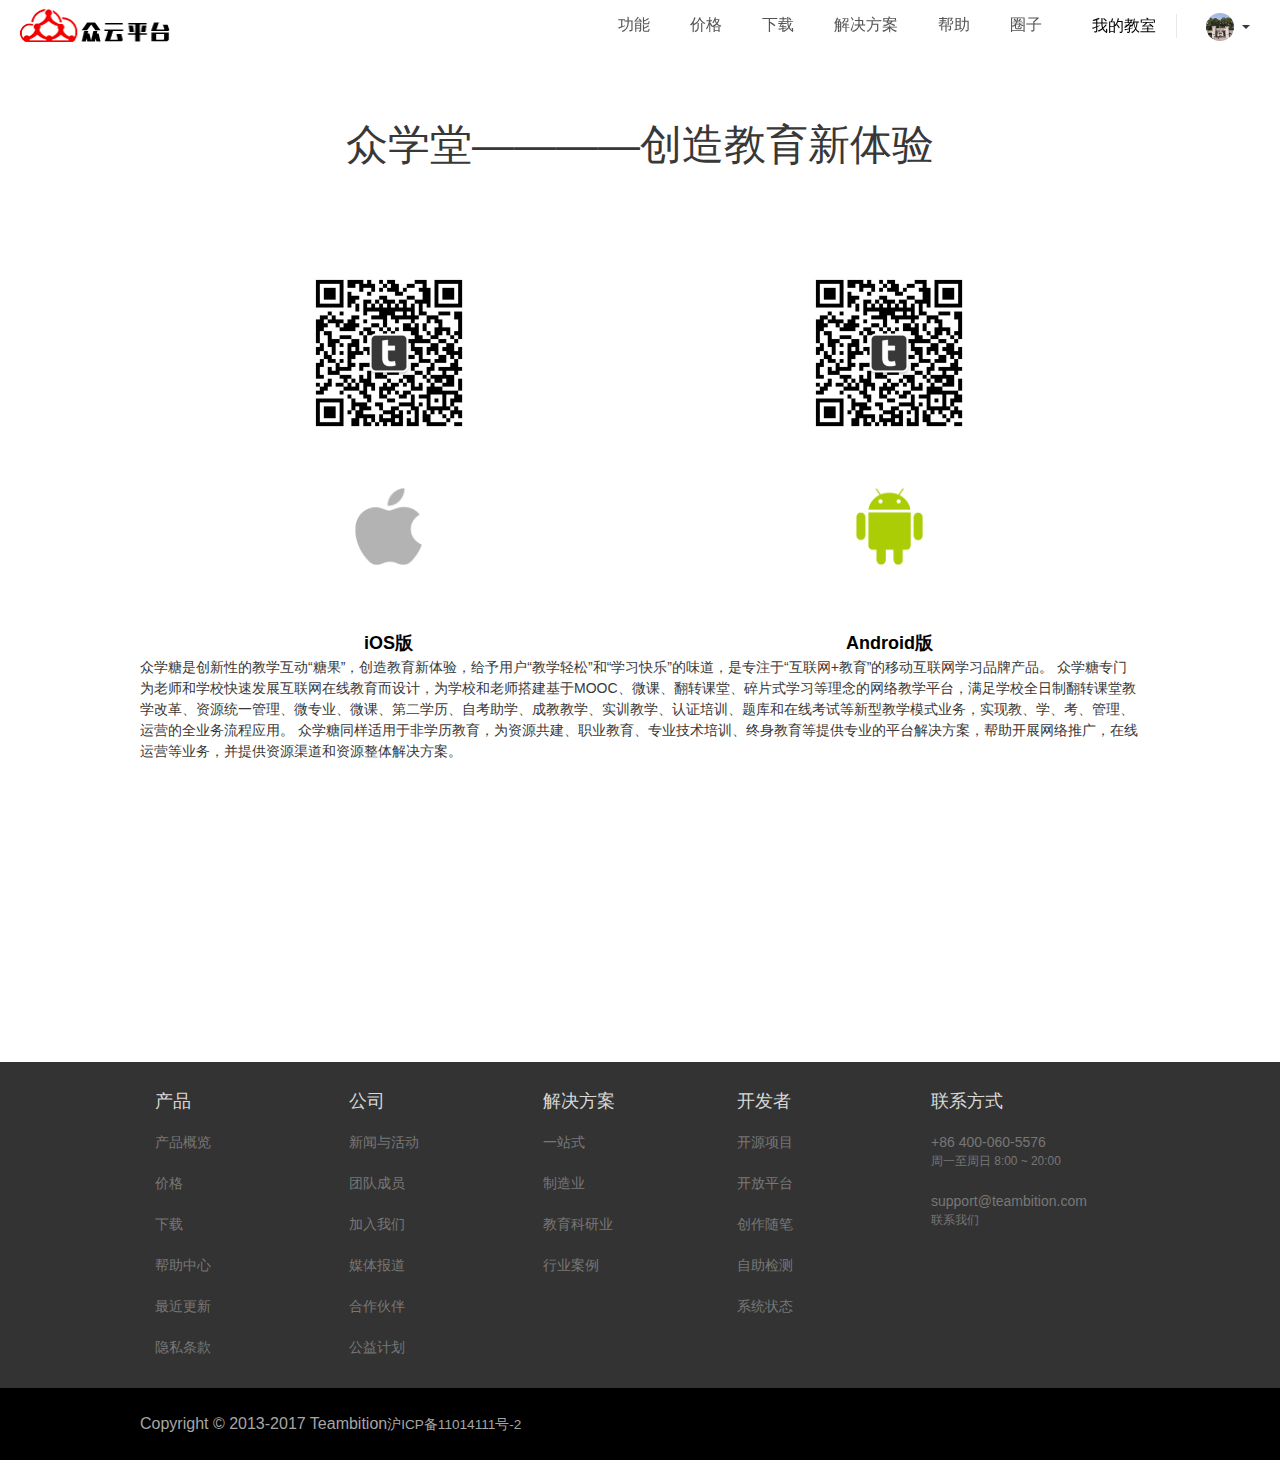
==== downapp.html @ 9d0e2bbf "20170323" ====
<!DOCTYPE html>
<html>
	<head>
		<meta charset="utf-8" />
		<meta http-equiv="X-UA-Compatible" content="IE=edge">
		<meta name="viewport" content="width=device-width, initial-scale=1">
		<title></title>
		<link rel="stylesheet" type="text/css" href="css/bootstrap.min.css" />
		<link rel="stylesheet" type="text/css" href="css/reset.css" />
		<link rel="stylesheet" type="text/css" href="css/common.css" />
		<link rel="stylesheet" type="text/css" href="css/downapp.css" />		
		<!-- HTML5 shim and Respond.js for IE8 support of HTML5 elements and media queries -->
		<!-- WARNING: Respond.js doesn't work if you view the page via file:// -->
		<!--[if lt IE 9]>
	      <script src="https://cdn.bootcss.com/html5shiv/3.7.3/html5shiv.min.js"></script>
	      <script src="https://cdn.bootcss.com/respond.js/1.4.2/respond.min.js"></script>
	    <![endif]-->
	</head>

	<body>
		<header class="header transparent">
			<div class="header-container">
				<div class="navbar">
					<div class="navbar-header">
						<a class="navbar-brand" href="/"></a>
					</div>
					<div class="navbar-collapse clearfloat">
						<ul class="navbar-button">
							<li>
								<a class="my-class" href="">我的教室</a>
							</li>
							<li class="avatar-wrap"> 
								<span class="avatar img-circle"></span>
								<span class="caret"></span>
								<ul class="use-list" style="display: none;">
		                            <li><a href="userSet.html">设置</a></li>
		                            <li><a href="order.html">我的订单</a></li>
		                            <li><a href="product.html">可购产品和服务</a></li>
		                            <li><a href="#">我的产品和服务</a></li>
		                        </ul>
							</li>
						</ul>
						<ul class="navbar-nav">
							<li>
								<a href="">功能</a>
							</li>
							<li>
								<a href="">价格</a>
							</li>
							<li>
								<a href="">下载</a>
							</li>
							<li class="solution ">
								<a href="" class="solution-switch">解决方案</a>
								<ul class="solution-menu" style="display: none;">
									<li>
										<a href="">一站式</a>
									</li>
									<li>
										<a href="">制造业</a>
									</li>
									<li>
										<a href="">教育科研业</a>
									</li>
								</ul>
							</li>
							<li>
								<a href="">帮助</a>
							</li>
							<li>
								<a href="">圈子</a>
							</li>
						</ul>
					</div>
				</div>
			</div>
		</header>
		<div class="main">
			<div class="content">
				<h2 class="title">众学堂————创造教育新体验</h2>
				<div class="item">
					<div class="download-img"></div>
					<div class="iph-icon"></div>
					<p>iOS版</p>
				</div>
				<div class="item">
					<div class="download-img"></div>
					<div class="and-icon"></div>
					<p>Android版</p>
				</div>
				<p>	众学糖是创新性的教学互动“糖果”，创造教育新体验，给予用户“教学轻松”和“学习快乐”的味道，是专注于“互联网+教育”的移动互联网学习品牌产品。
	众学糖专门为老师和学校快速发展互联网在线教育而设计，为学校和老师搭建基于MOOC、微课、翻转课堂、碎片式学习等理念的网络教学平台，满足学校全日制翻转课堂教学改革、资源统一管理、微专业、微课、第二学历、自考助学、成教教学、实训教学、认证培训、题库和在线考试等新型教学模式业务，实现教、学、考、管理、运营的全业务流程应用。
	众学糖同样适用于非学历教育，为资源共建、职业教育、专业技术培训、终身教育等提供专业的平台解决方案，帮助开展网络推广，在线运营等业务，并提供资源渠道和资源整体解决方案。
				</p>
			</div>
		</div>	
		<footer class="site-footer">
			<div class="container">
				<div class="footer-nav">
					<div class="col-md-12 clearfix">
						<ul class="nav-group">
							<h4>产品</h4>
							<li>
								<a href="">产品概览</a>
							</li>
							<li>
								<a href="">价格</a>
							</li>
							<li>
								<a href="">下载</a>
							</li>
							<li>
								<a href="">帮助中心</a>
							</li>
							<li>
								<a href="">最近更新</a>
							</li>
							<li>
								<a href="">隐私条款</a>
							</li>
						</ul>
						<ul class="nav-group">
							<h4>公司</h4>
							<li>
								<a href="">新闻与活动</a>
							</li>
							<li>
								<a href="">团队成员</a>
							</li>
							<li>
								<a href="">加入我们</a>
							</li>
							<li>
								<a href="">媒体报道</a>
							</li>
							<li>
								<a href="">合作伙伴</a>
							</li>
							<li>
								<a href="">公益计划</a>
							</li>
						</ul>
						<ul class="nav-group">
							<h4>解决方案</h4>
							<li>
								<a href="">一站式</a>
							</li>
							<li>
								<a href="">制造业</a>
							</li>
							<li>
								<a href="">教育科研业</a>
							</li>
							<li>
								<a href="">行业案例</a>
							</li>
						</ul>
						<ul class="nav-group">
							<h4>开发者</h4>
							<li>
								<a href="">开源项目</a>
							</li>
							<li>
								<a href="">开放平台</a>
							</li>
							<li>
								<a href="">创作随笔</a>
							</li>
							<li>
								<a href="">自助检测</a>
							</li>
							<li>
								<a href="">系统状态</a>
							</li>
						</ul>
						<ul class="nav-group zh">
							<h4>联系方式</h4>
							<li>
								<a href="tel:00864000605576">+86 400-060-5576</a><span class="small">周一至周日 8:00 ~ 20:00</span></li>
							<li>
								<a href="mailto:support@teambition.com">support@teambition.com</a>
								<span class="small"><a href="">联系我们</a></span>
							</li>
						</ul>
					</div>
				</div>
			</div>
			<div class="copyright">
				<div class="container">
					<div class="copyandlang text">Copyright © 2013-2017 Teambition<span class="small"><a href="http://www.miitbeian.gov.cn/">沪ICP备11014111号-2</a></span></div>
				</div>
			</div>
		</footer>
		<script src="http://libs.baidu.com/jquery/2.0.0/jquery.min.js"></script>
		<script src="js/bootstrap.min.js" type="text/javascript" charset="utf-8"></script>
		<script src="js/common.js" type="text/javascript" charset="utf-8"></script>
	</body>
</html>
---- css/common.css ----
/*头样式*/
.header{
	min-width: 1000px;
	position: fixed;
    top: 0;
    z-index: 103;
    width: 100%;
    height: 50px;
    background-color: rgba(255,255,255,.97);
    transition: all 0.5s;
}

.header-container{
	width: 100%;
    padding: 0 15px 0 20px;
}
.navbar{
    padding-top: 0;
    height: 50px;
    border: none;
}

.navbar-header{
    float: left;
}
.navbar-brand{
    width: 150px;
    padding: 0;
    text-indent: -9999px;
    background-image: url(../img/logo.png);
    background-repeat: no-repeat;
    background-position: center center;
    background-size: contain;
}

.navbar-collapse{
	display: block!important;
    height: auto!important;
    padding-bottom: 0;
    overflow: visible!important;
}
.navbar-collapse>ul>li{
	display: inline-block;
}
.navbar-button,
.navbar-nav{
	float: right;
}
.navbar-button>li>a,
.navbar-nav>li>a{
	display: inline-block;
}

.navbar-nav>li:hover{
	background-color: rgba(255,255,255,0.2);
	display: inline-block;
}
.navbar-button>li>a:hover,
.navbar-nav>li>a:hover{
	color: #428bca;
}
.header .navbar-nav>li.solution .solution-menu {
    margin-top: 9px;
    padding: 0 0 5px;
    text-align: center;
    background-color: rgba(255,255,255,.97);
    border-radius: 0 0 3px 3px;
    box-shadow: 0 7px 21px rgba(0,0,0,.1);
}

.navbar-nav>li.solution .solution-menu>li>a {
    color: #000;
}
.navbar-nav>li.solution .solution-menu>li>a:hover {
    color: #428bca;
}

.header .navbar-nav>li.solution a.solution-switch:hover{
	background-color: rgba(255,255,255,0.2);
}
.header .navbar-nav>li.solution .solution-menu a {
    display: block;
    font-size: 16px;
    padding: 6px 0;
    line-height: 20px;
}

.navbar-button>li>a.login {
    border: 1px solid #000000;
    background-color: transparent;
    margin: 9px 0 9px 10px;
    padding: 5px 20px;
    border-radius: 2px;
}
.header .navbar-button>li>a.login:hover{
    border: 1px solid #383838;
    background-color: #383838;
    margin: 9px 0 9px 10px;
    padding: 5px 20px;
    border-radius: 2px;
    color: #FFFFFF;
}
.navbar-button>li>a.signup{
	padding: 6px 20px;
    min-width: 70px;
    color: #FFF;
    background-color: #3DA8F5;
    margin-left: 10px;
    border-radius: 2px;
}
.header .navbar-button>li>a.signup:hover{
	background: -webkit-linear-gradient(left,#81E0FA,#3DA8F5);
	background: linear-gradient(left,#81E0FA,#3DA8F5);
}

.navbar-nav{
	margin: 9px 0;
}
.navbar-nav>li>a{
    font-size: 16px;
    padding: 6px 20px;
    border-radius: 3px;
}

/*登录后*/
.navbar-button .my-class{
	color: #000000;
    margin: 14px 0px 14px 10px;
    padding: 0 20px;
    font-size: 16px;
    border-right: 1px solid #E8E8E8;
}
.navbar-button .avatar-wrap{
	cursor: pointer;
	position: relative;
	height: 38px;
}
.navbar-button .avatar{
	display: inline-block;
	width: 28px;
	height: 28px;
	margin: 0 2px 0 25px;
	background-color: #000000;
	vertical-align: middle;
	background:url(../img/toux.png) center top;
	background-size: cover;
}
.navbar-button .use-list{
	position: absolute;
	right: -22px;
	top: 36px;
    padding: 6px 0;
	text-align: center;
	box-shadow: 0 7px 21px rgba(0,0,0,.1);
	background-color: #fff;
}
.navbar-button .use-list li a{
	padding: 6px 0;
	display: block;
	width: 135px;
	font-size: 16px;	
}	
/*底部样式*/
.site-footer {
	min-width: 1000px;
    background-color: #333;
    color: #fff;
}
.site-footer .container{
	width: 1000px;
	padding: 0;
}
.site-footer .footer-nav {
    padding: 30px 0 10px;
    margin-left: 0;
    margin-bottom: 0;
	overflow: hidden;
}
.site-footer .footer-nav .nav-group {
    float: left;
    color: #777;
    width: 20%;
}
.site-footer .footer-nav .nav-group h4 {
    color: #d9d9d9;
    margin-bottom: 20px;
}
.site-footer .footer-nav .nav-group>li {
    margin-bottom: 20px;
}
.site-footer .footer-nav .nav-group>li .small>a, 
.site-footer .footer-nav .nav-group>li>a {
    text-decoration: none;
    color: #777;
}
.site-footer .footer-nav .nav-group>li .small>a:hover, 
.site-footer .footer-nav .nav-group>li>a:hover {
    text-decoration: none;
    color: #FFFFFF;
}
.site-footer .footer-nav .nav-group>li .small {
    display: block;
}
.site-footer .copyright {
    background-color: #000;
    min-height: 70px;
}
.page-index .container {
    width: 1000px;
}
.site-footer .copyright .text, .site-footer .copyright .text a {
    color: #a6a6a6;
}
.site-footer .copyright .text {
    display: block;
    float: left;
    font-size: 16px;
    padding: 24px 0;
}
.site-footer .copyright .sns-info {
    float: right;
    margin: 15px 0;
}
.site-footer .copyright .sns-info>a.icon.icon-wechat {
    position: relative;
}
.site-footer .copyright .sns-info>a.icon.icon-wechat .pop {
    display: none;
    position: absolute;
    top: -210px;
    left: -56px;
    width: 150px;
    height: 205px;
    padding: 20px 10px;
    border: 1px solid #d5d8dd;
    background-color: #FFF;
    text-align: center;
    box-shadow: 0 1px 6px rgba(0,0,0,.15);
}
.site-footer .copyright .sns-info>a.icon .pop {
    font-size: 14px;
    line-height: 20px;
}
.site-footer .copyright .sns-info>a.icon {
    display: inline-block;
    width: 40px;
    height: 40px;
    font-size: 22px;
    text-align: center;
    line-height: 40px;
    border-radius: 50%;
    margin-right: 10px;
    cursor: pointer;
    -webkit-transform: translateZ(0);
    -webkit-backface-visibility: hidden;
}
---- css/downapp.css ----
.main{
	padding-top: 50px;
}
.main .content{
	width: 1000px;
	margin: 0 auto;
	padding: 72px 0 300px 0;
}
.main .content .title{
	text-align: center;
	font-size: 42px;
}
.content .item{
	width: 49.7%;
	margin-top:100px;
	display: inline-block;
	text-align: center;
}
.download-img{
	margin: 0 auto;
	width: 170px;
	height: 170px;
	background: url(../img/download-wechat.jpg) no-repeat;
	background-size: cover;
}
.iph-icon{
	margin: 0 auto;
	margin-top: 50px;
	width: 67px;
	height: 77px;
	background: url(../img/download-ios@2x.png) no-repeat;
	background-size: 67px 77px;
}
.and-icon{
	margin: 0 auto;
	margin-top: 50px;
	width: 67px;
	height: 77px;
	background: url(../img/download-android@2x.png) no-repeat;
	background-size: 67px 77px;
}
.item p{
	text-align: center;
	font-size: 18px;
	font-weight: bold;
	color: #000000;
	margin-top: 65px;
}
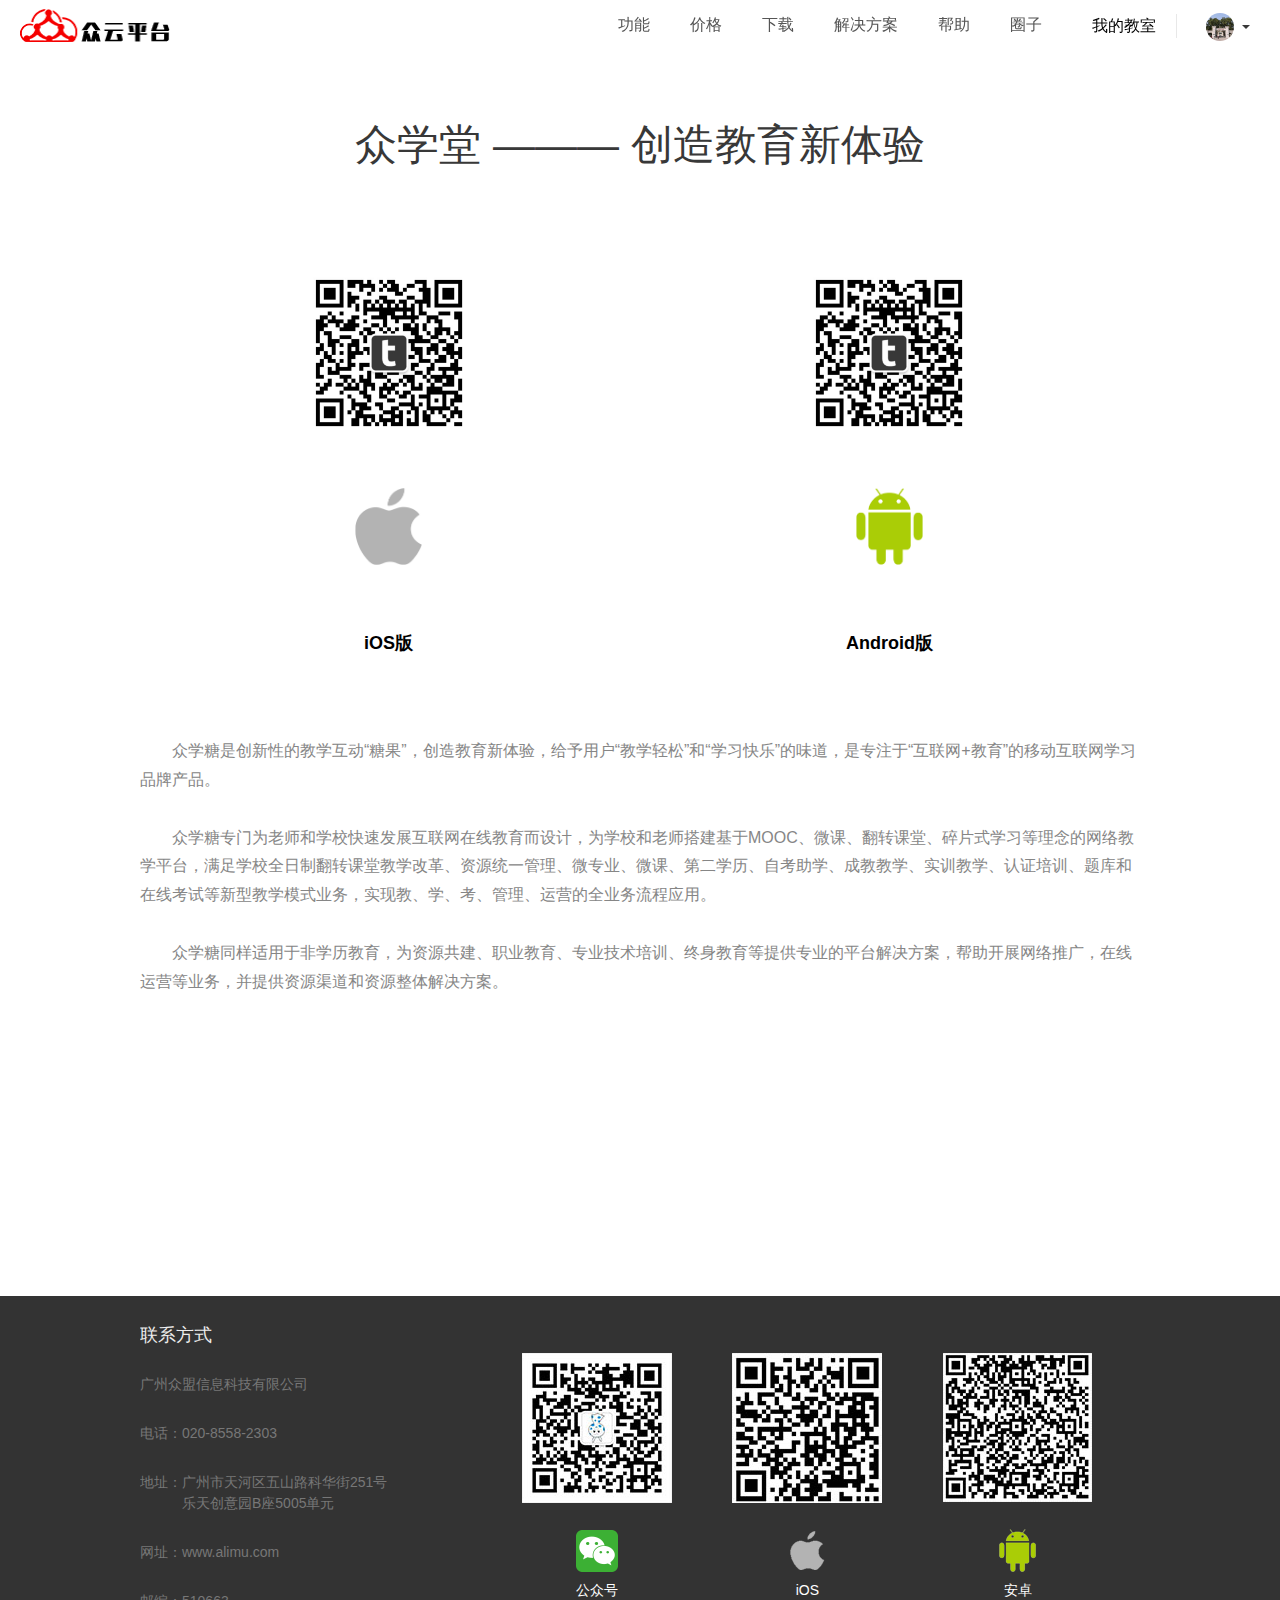
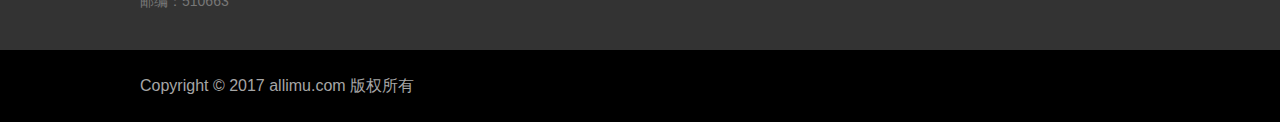
==== commit 5fdc0675: "20170327" ====
--- a/downapp.html
+++ b/downapp.html
@@ -22,7 +22,7 @@
 			<div class="header-container">
 				<div class="navbar">
 					<div class="navbar-header">
-						<a class="navbar-brand" href="/"></a>
+						<a class="navbar-brand" href="index.html"></a>
 					</div>
 					<div class="navbar-collapse clearfloat">
 						<ul class="navbar-button">
@@ -48,21 +48,10 @@
 								<a href="">价格</a>
 							</li>
 							<li>
-								<a href="">下载</a>
+								<a href="downapp.html">下载</a>
 							</li>
-							<li class="solution ">
-								<a href="" class="solution-switch">解决方案</a>
-								<ul class="solution-menu" style="display: none;">
-									<li>
-										<a href="">一站式</a>
-									</li>
-									<li>
-										<a href="">制造业</a>
-									</li>
-									<li>
-										<a href="">教育科研业</a>
-									</li>
-								</ul>
+							<li>
+								<a href="">解决方案</a>
 							</li>
 							<li>
 								<a href="">帮助</a>
@@ -77,7 +66,7 @@
 		</header>
 		<div class="main">
 			<div class="content">
-				<h2 class="title">众学堂————创造教育新体验</h2>
+				<h2 class="title">众学堂&nbsp;———&nbsp;创造教育新体验</h2>
 				<div class="item">
 					<div class="download-img"></div>
 					<div class="iph-icon"></div>
@@ -88,106 +77,46 @@
 					<div class="and-icon"></div>
 					<p>Android版</p>
 				</div>
-				<p>	众学糖是创新性的教学互动“糖果”，创造教育新体验，给予用户“教学轻松”和“学习快乐”的味道，是专注于“互联网+教育”的移动互联网学习品牌产品。
-	众学糖专门为老师和学校快速发展互联网在线教育而设计，为学校和老师搭建基于MOOC、微课、翻转课堂、碎片式学习等理念的网络教学平台，满足学校全日制翻转课堂教学改革、资源统一管理、微专业、微课、第二学历、自考助学、成教教学、实训教学、认证培训、题库和在线考试等新型教学模式业务，实现教、学、考、管理、运营的全业务流程应用。
-	众学糖同样适用于非学历教育，为资源共建、职业教育、专业技术培训、终身教育等提供专业的平台解决方案，帮助开展网络推广，在线运营等业务，并提供资源渠道和资源整体解决方案。
-				</p>
+				<p class="txt-cont">众学糖是创新性的教学互动“糖果”，创造教育新体验，给予用户“教学轻松”和“学习快乐”的味道，是专注于“互联网+教育”的移动互联网学习品牌产品。<br /><br /></p>
+				<p class="txt-cont">众学糖专门为老师和学校快速发展互联网在线教育而设计，为学校和老师搭建基于MOOC、微课、翻转课堂、碎片式学习等理念的网络教学平台，满足学校全日制翻转课堂教学改革、资源统一管理、微专业、微课、第二学历、自考助学、成教教学、实训教学、认证培训、题库和在线考试等新型教学模式业务，实现教、学、考、管理、运营的全业务流程应用。<br /><br /></p>
+				<p class="txt-cont">众学糖同样适用于非学历教育，为资源共建、职业教育、专业技术培训、终身教育等提供专业的平台解决方案，帮助开展网络推广，在线运营等业务，并提供资源渠道和资源整体解决方案。</p>
 			</div>
 		</div>	
 		<footer class="site-footer">
 			<div class="container">
 				<div class="footer-nav">
-					<div class="col-md-12 clearfix">
-						<ul class="nav-group">
-							<h4>产品</h4>
-							<li>
-								<a href="">产品概览</a>
-							</li>
-							<li>
-								<a href="">价格</a>
-							</li>
-							<li>
-								<a href="">下载</a>
-							</li>
-							<li>
-								<a href="">帮助中心</a>
-							</li>
-							<li>
-								<a href="">最近更新</a>
-							</li>
-							<li>
-								<a href="">隐私条款</a>
-							</li>
-						</ul>
-						<ul class="nav-group">
-							<h4>公司</h4>
-							<li>
-								<a href="">新闻与活动</a>
-							</li>
-							<li>
-								<a href="">团队成员</a>
-							</li>
-							<li>
-								<a href="">加入我们</a>
-							</li>
-							<li>
-								<a href="">媒体报道</a>
-							</li>
-							<li>
-								<a href="">合作伙伴</a>
-							</li>
-							<li>
-								<a href="">公益计划</a>
-							</li>
-						</ul>
-						<ul class="nav-group">
-							<h4>解决方案</h4>
-							<li>
-								<a href="">一站式</a>
-							</li>
-							<li>
-								<a href="">制造业</a>
-							</li>
-							<li>
-								<a href="">教育科研业</a>
-							</li>
-							<li>
-								<a href="">行业案例</a>
-							</li>
-						</ul>
-						<ul class="nav-group">
-							<h4>开发者</h4>
-							<li>
-								<a href="">开源项目</a>
-							</li>
-							<li>
-								<a href="">开放平台</a>
-							</li>
-							<li>
-								<a href="">创作随笔</a>
-							</li>
-							<li>
-								<a href="">自助检测</a>
-							</li>
-							<li>
-								<a href="">系统状态</a>
-							</li>
-						</ul>
-						<ul class="nav-group zh">
-							<h4>联系方式</h4>
-							<li>
-								<a href="tel:00864000605576">+86 400-060-5576</a><span class="small">周一至周日 8:00 ~ 20:00</span></li>
-							<li>
-								<a href="mailto:support@teambition.com">support@teambition.com</a>
-								<span class="small"><a href="">联系我们</a></span>
-							</li>
-						</ul>
+					<div class="left">
+						<h4>联系方式</h4>
+						<p>广州众盟信息科技有限公司</p>
+						<p>电话：020-8558-2303</p>
+						<p>
+							地址：广州市天河区五山路科华街251号<span>乐天创意园B座5005单元</span>
+						</p>	
+						<p>网址：www.alimu.com</p>
+						<p>邮编：510663</p>
+					</div>
+					<div class="right">
+						<div class="right-item">
+							<span class="m-place rwm1"></span>
+							<span class="icon-place sb-icon1"></span>
+							<p>公众号</p>
+						</div>
+						<div class="right-item">
+							<span class="m-place rwm2"></span>
+							<span class="icon-place sb-icon2"></span>
+							<p>iOS</p>
+						</div>
+						<div class="right-item">
+							<span class="m-place rwm3"></span>
+							<span class="icon-place sb-icon3"></span>
+							<p>安卓</p>
+						</div>
 					</div>
 				</div>
 			</div>
 			<div class="copyright">
 				<div class="container">
-					<div class="copyandlang text">Copyright © 2013-2017 Teambition<span class="small"><a href="http://www.miitbeian.gov.cn/">沪ICP备11014111号-2</a></span></div>
+					<div class="copyandlang text">Copyright © 2017 allimu.com 版权所有</div>
 				</div>
 			</div>
 		</footer>
--- a/css/common.css
+++ b/css/common.css
@@ -59,31 +59,6 @@
 .navbar-nav>li>a:hover{
 	color: #428bca;
 }
-.header .navbar-nav>li.solution .solution-menu {
-    margin-top: 9px;
-    padding: 0 0 5px;
-    text-align: center;
-    background-color: rgba(255,255,255,.97);
-    border-radius: 0 0 3px 3px;
-    box-shadow: 0 7px 21px rgba(0,0,0,.1);
-}
-
-.navbar-nav>li.solution .solution-menu>li>a {
-    color: #000;
-}
-.navbar-nav>li.solution .solution-menu>li>a:hover {
-    color: #428bca;
-}
-
-.header .navbar-nav>li.solution a.solution-switch:hover{
-	background-color: rgba(255,255,255,0.2);
-}
-.header .navbar-nav>li.solution .solution-menu a {
-    display: block;
-    font-size: 16px;
-    padding: 6px 0;
-    line-height: 20px;
-}
 
 .navbar-button>li>a.login {
     border: 1px solid #000000;
@@ -91,6 +66,7 @@
     margin: 9px 0 9px 10px;
     padding: 5px 20px;
     border-radius: 2px;
+    transition: all 0.5s;
 }
 .header .navbar-button>li>a.login:hover{
     border: 1px solid #383838;
@@ -176,31 +152,75 @@
     margin-bottom: 0;
 	overflow: hidden;
 }
-.site-footer .footer-nav .nav-group {
-    float: left;
-    color: #777;
-    width: 20%;
-}
-.site-footer .footer-nav .nav-group h4 {
-    color: #d9d9d9;
-    margin-bottom: 20px;
-}
-.site-footer .footer-nav .nav-group>li {
-    margin-bottom: 20px;
-}
-.site-footer .footer-nav .nav-group>li .small>a, 
-.site-footer .footer-nav .nav-group>li>a {
-    text-decoration: none;
-    color: #777;
-}
-.site-footer .footer-nav .nav-group>li .small>a:hover, 
-.site-footer .footer-nav .nav-group>li>a:hover {
-    text-decoration: none;
-    color: #FFFFFF;
-}
-.site-footer .footer-nav .nav-group>li .small {
-    display: block;
-}
+.footer-nav .left{
+	width: 250px;
+	display: inline-block;
+}
+
+.footer-nav .left h4,
+.footer-nav .left p{
+	margin-bottom: 28px;
+}
+.footer-nav .left h4{
+	color: #ededed;
+}
+.footer-nav .left p{
+	color: #777;
+}
+.footer-nav .left p:hover{
+	color: #FFFFFF;
+	cursor: pointer;
+	transition: all 0.5s; 
+}
+.footer-nav .left p span{
+	display: block;
+	text-indent: 3em;
+}
+.footer-nav .right{
+	width: 745px;
+	display: inline-block;
+	vertical-align: top;
+	padding-top: 27px;
+	padding-left: 100px;
+}
+.footer-nav .right .right-item{
+	display: inline-block;
+	width: 32%;
+	text-align: center;
+}
+.footer-nav .right .m-place{
+	display: inline-block;
+	width: 150px;
+	height: 150px;
+}
+.footer-nav .right .rwm1{
+	background: url(../img/erwm1.jpg) no-repeat;
+}
+.footer-nav .right .rwm2{
+	background: url(../img/erwm2.jpg) no-repeat;
+}
+.footer-nav .right .rwm3{
+	background: url(../img/erwm3.jpg) no-repeat;
+}
+.footer-nav .right .right-item .icon-place{
+	display:block;
+	margin: 20px  auto 8px;
+	width: 43px;
+	height: 43px;
+}
+.footer-nav .right .right-item .sb-icon1{
+	background: url(../img/wx-icon.png) no-repeat;
+	background-position: center;
+}
+.footer-nav .right .right-item .sb-icon2{
+	background: url(../img/ip-icon.png) no-repeat;
+	background-position: center;
+}
+.footer-nav .right .right-item .sb-icon3{
+	background: url(../img/adz-icon.png) no-repeat;
+	background-position: center;
+}
+/*版权样式*/
 .site-footer .copyright {
     background-color: #000;
     min-height: 70px;
--- a/css/downapp.css
+++ b/css/downapp.css
@@ -46,3 +46,14 @@
 	color: #000000;
 	margin-top: 65px;
 }
+.content .txt-cont:first-of-type{
+	margin-top: 80px;
+	
+}
+.content .txt-cont{
+	color: #868686;
+	font-size: 16px;
+	text-indent: 2em;
+	line-height: 1.8;
+}
+ 